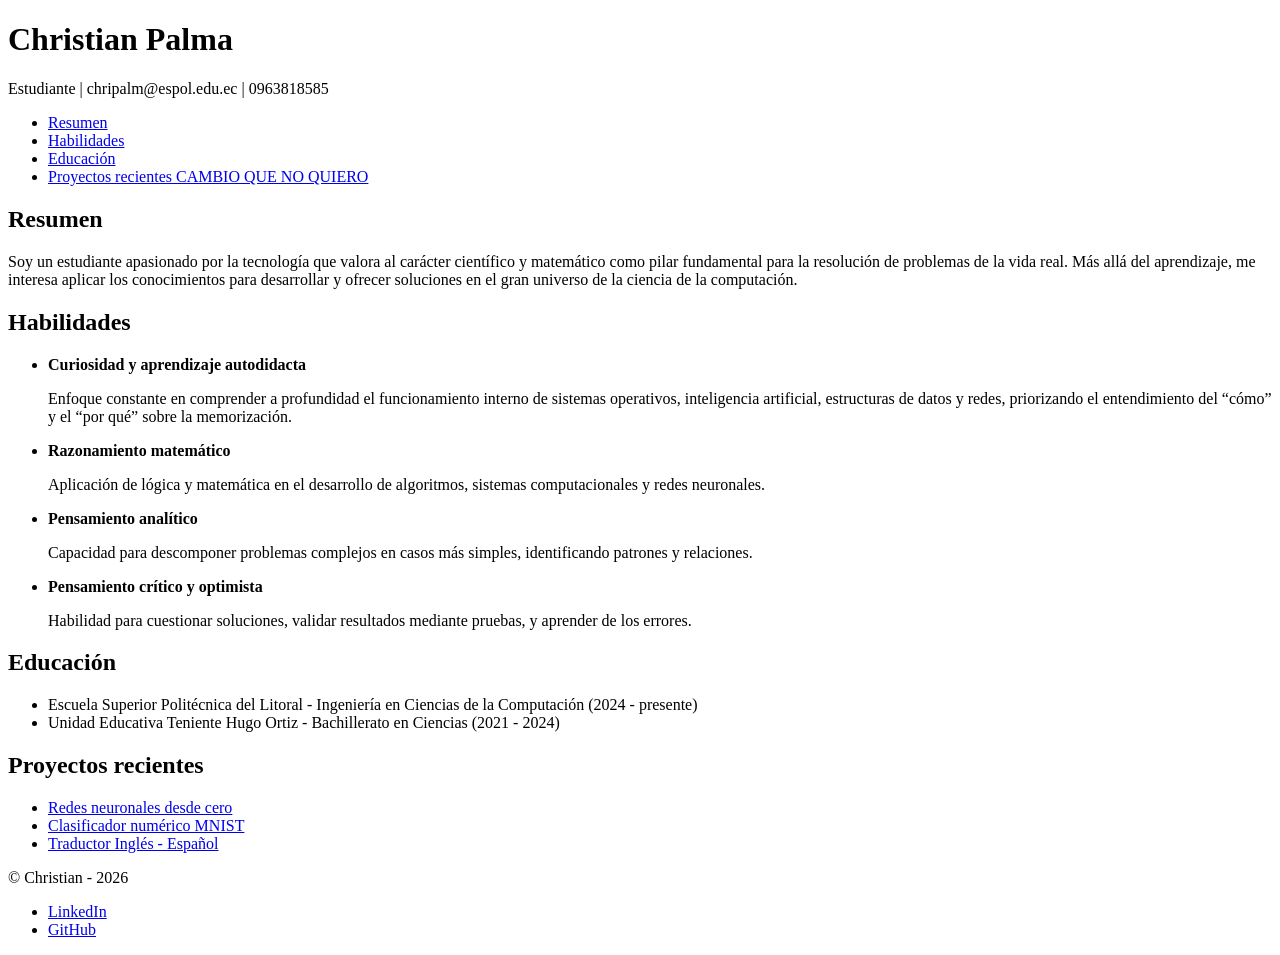
==== index.html @ c6cb201a "cambio realizado en la rama nueva" ====
<!DOCTYPE html>
<html lang="es">

<head>
    <meta charset="UTF-8">
    <meta name="viewport" content="width=device-width,
initial-scale=1.0">
    <title>Mi Currículum Vitae</title>
    <link rel="stylesheet" href="styles.css">
</head>

<body>

    <header>
        <h1>Christian Palma</h1>
        <p>Estudiante | chripalm@espol.edu.ec | 0963818585</p>
    </header>
    <nav>
        <ul>
            <li><a href="#resumen">Resumen</a></li>
            <li><a href="#habilidades">Habilidades</a></li>
            <li><a href="#educacion">Educación</a></li>
            <li><a href="#Proyectos">Proyectos recientes CAMBIO QUE NO QUIERO</a></li>
        </ul>
    </nav>
    <main>
        <section id="resumen">
            <h2>Resumen</h2>
            <p>
                Soy un estudiante apasionado por la tecnología que valora al 
                carácter científico y matemático como pilar fundamental para 
                la resolución de problemas de la vida real. Más allá del aprendizaje, 
                me interesa aplicar los conocimientos para desarrollar y ofrecer 
                soluciones en el gran universo de la ciencia de la computación.
            </p>
        </section>
        
        <section id="habilidades">
            <h2>Habilidades</h2>
            <ul>
                <li>
                    <strong>Curiosidad y aprendizaje autodidacta</strong>
                    <p>
                        Enfoque constante en comprender a profundidad el funcionamiento 
                        interno de sistemas operativos,  inteligencia artificial, estructuras de 
                        datos y redes, priorizando el entendimiento 
                        del “cómo” y el “por qué” sobre la memorización. 
                    </p>
                </li>

                <li>                    
                    <strong>Razonamiento matemático</strong>
                    <p>
                        Aplicación de lógica y matemática en el desarrollo de algoritmos, 
                        sistemas computacionales y redes neuronales.                    
                    </p>
                </li>

                <li>
                    <strong>Pensamiento analítico</strong>
                    <p>
                        Capacidad para descomponer problemas complejos en casos más 
                        simples, identificando patrones y relaciones.                    
                    </p>
                </li>

                <li>
                    <strong>Pensamiento crítico y optimista</strong>
                    <p>
                        Habilidad para cuestionar soluciones, validar resultados 
                        mediante pruebas, y aprender de los errores.  
                    </p>
                </li>
            </ul>
        </section>


        <section id="educacion">
            <h2>Educación</h2>
            <ul>
                <li>Escuela Superior Politécnica del Litoral - Ingeniería en Ciencias de la Computación (2024 - presente)</li>
                <li>Unidad Educativa Teniente Hugo Ortiz - Bachillerato en Ciencias (2021 - 2024)</li>
            </ul>
        </section>

        
        <section id="proyectos">
            <h2>Proyectos recientes</h2>
            <ul>
                <li>
                    <a href="https://github.com/ChrisPal2307/Redes-Neuronales">Redes neuronales desde cero</a> 
                </li>
                <li>
                    <a href="https://github.com/ChrisPal2307/Redes-Convolucionales">Clasificador numérico MNIST</a> 
                </li>
                <li>
                    <a href="https://github.com/ChrisPal2307/Redes-Transformer">Traductor Inglés - Español</a> 
                </li>
            </ul>


        </section>
    </main>
    <footer>
        <p>© Christian - 2026</p>
        <ul>
            <li><a href="https://www.linkedin.com/in/christian-palma-638b75311/">LinkedIn</a></li>
            <li><a href="https://github.com/ChrisPal2307">GitHub</a></li>
        </ul>
    </footer>
</body>

</html>
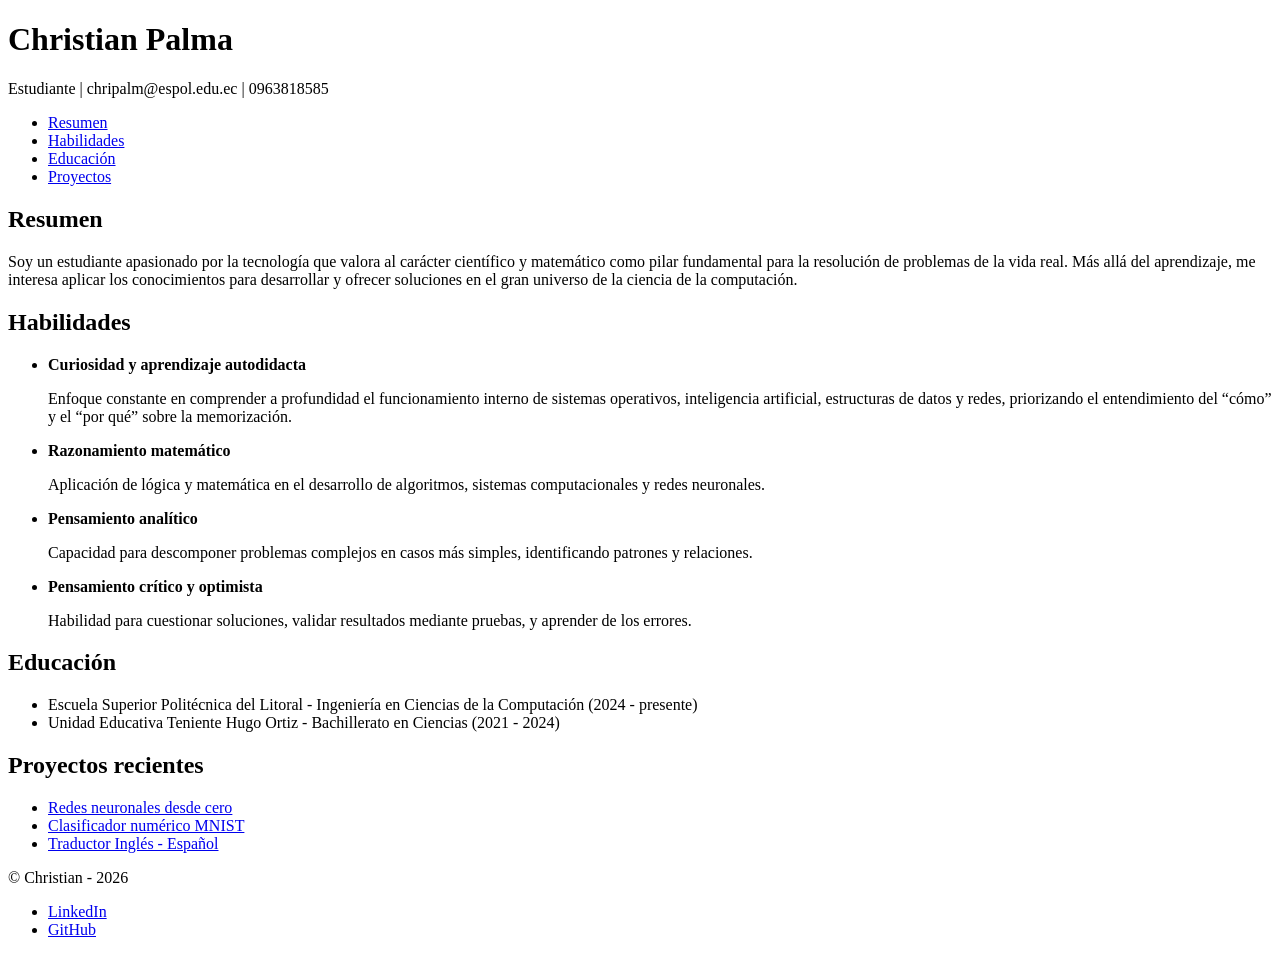
==== commit 72487f00: "cambio real" ====
--- a/index.html
+++ b/index.html
@@ -20,7 +20,7 @@
             <li><a href="#resumen">Resumen</a></li>
             <li><a href="#habilidades">Habilidades</a></li>
             <li><a href="#educacion">Educación</a></li>
-            <li><a href="#Proyectos">Proyectos recientes CAMBIO QUE NO QUIERO</a></li>
+            <li><a href="#Proyectos">Proyectos</a></li>
         </ul>
     </nav>
     <main>
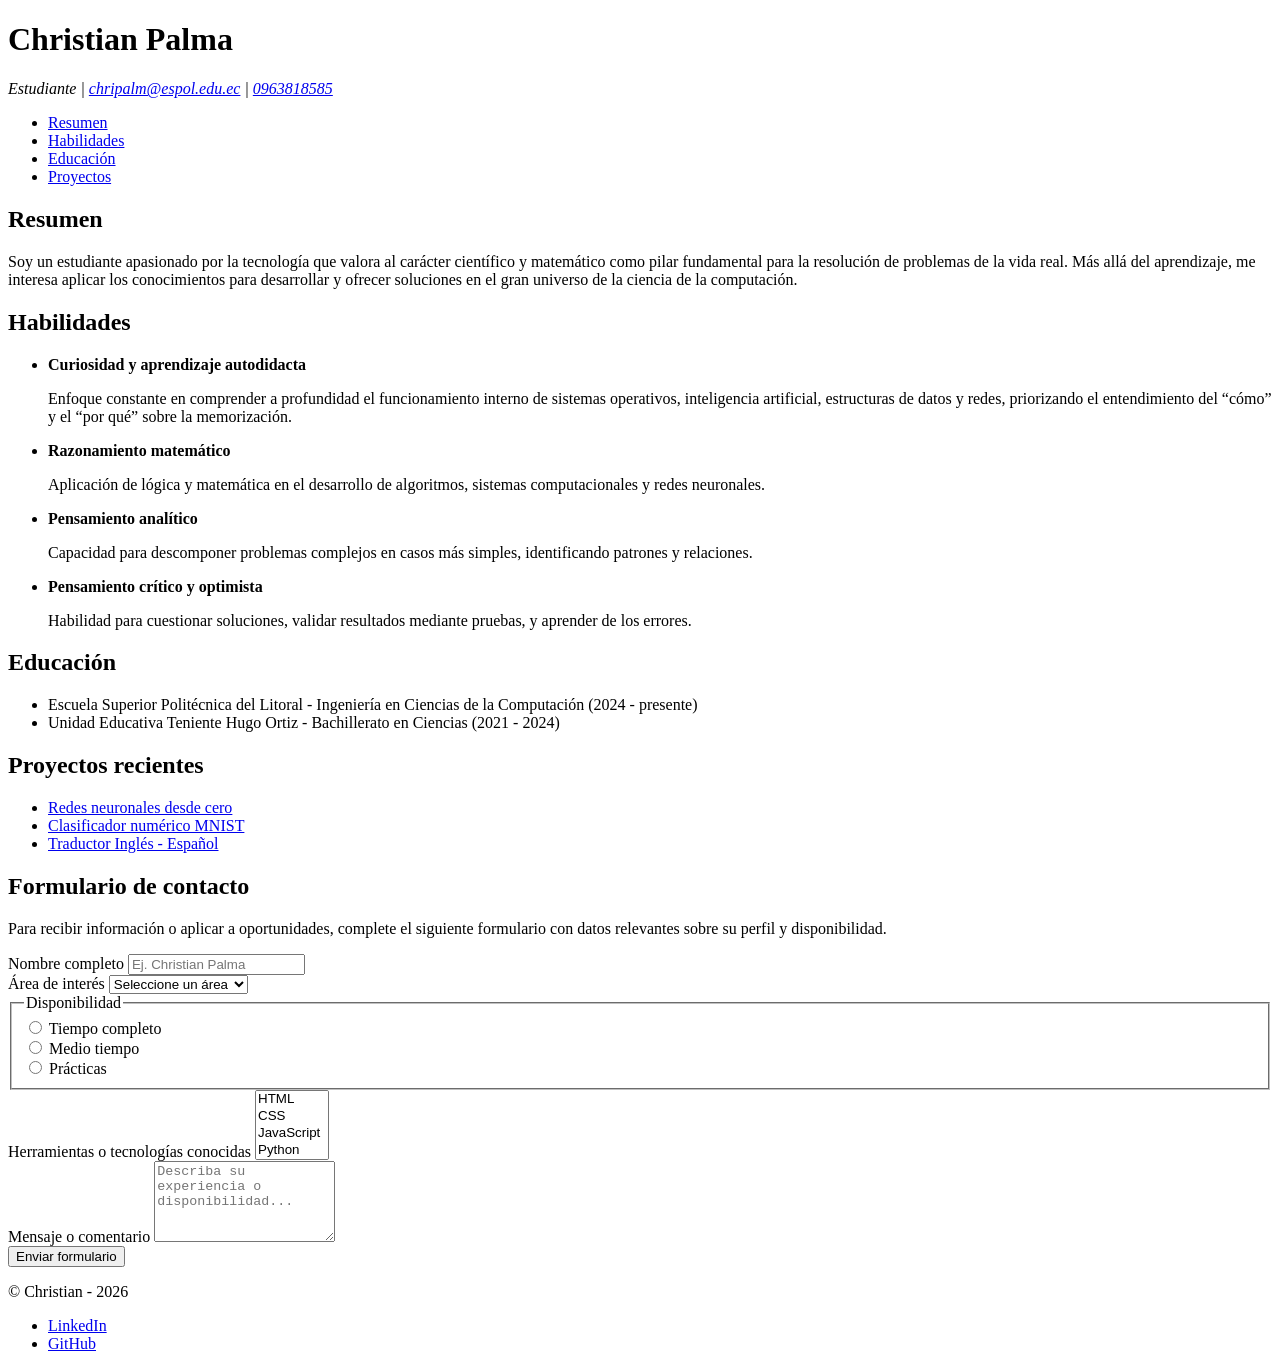
==== commit 52834fc9: "nuevas etiquetas" ====
--- a/index.html
+++ b/index.html
@@ -13,12 +13,12 @@
 
     <header>
         <h1>Christian Palma</h1>
-        <p>Estudiante | chripalm@espol.edu.ec | 0963818585</p>
+        <address>Estudiante | <a href="mailto:chripalm@espol.edu.ec">chripalm@espol.edu.ec</a> | <a href="tel:+5930963818585">0963818585</a></address>
     </header>
     <nav>
         <ul>
-            <li><a href="#resumen">Resumen</a></li>
-            <li><a href="#habilidades">Habilidades</a></li>
+            <li><a href="#resumen">Resumen</a>
+            <li><a href="#habilidades">Habilidades</a>
             <li><a href="#educacion">Educación</a></li>
             <li><a href="#Proyectos">Proyectos</a></li>
         </ul>
@@ -97,8 +97,64 @@
                     <a href="https://github.com/ChrisPal2307/Redes-Transformer">Traductor Inglés - Español</a> 
                 </li>
             </ul>
+        </section>
 
+        <section id="formulario-contacto">
+            <h2>Formulario de contacto</h2>
+            <p>Para recibir información o aplicar a oportunidades, complete el siguiente formulario con datos relevantes sobre su perfil y disponibilidad.</p>
+            <form action="#" method="post">
+                <div>
+                    <label for="nombre">Nombre completo</label>
+                    <input type="text" id="nombre" name="nombre" placeholder="Ej. Christian Palma" required>
+                </div>
 
+                <div>
+                    <label for="area">Área de interés</label>
+                    <select id="area" name="area" required>
+                        <option value="">Seleccione un área</option>
+                        <option value="desarrollo-web">Desarrollo web</option>
+                        <option value="inteligencia-artificial">Inteligencia artificial</option>
+                        <option value="datos">Ciencia de datos</option>
+                        <option value="redes">Redes y seguridad</option>
+                    </select>
+                </div>
+
+                <fieldset>
+                    <legend>Disponibilidad</legend>
+                    <div>
+                        <input type="radio" id="disponibilidad-tiempo-completo" name="disponibilidad" value="tiempo-completo" required>
+                        <label for="disponibilidad-tiempo-completo">Tiempo completo</label>
+                    </div>
+                    <div>
+                        <input type="radio" id="disponibilidad-medio-tiempo" name="disponibilidad" value="medio-tiempo">
+                        <label for="disponibilidad-medio-tiempo">Medio tiempo</label>
+                    </div>
+                    <div>
+                        <input type="radio" id="disponibilidad-practicas" name="disponibilidad" value="practicas">
+                        <label for="disponibilidad-practicas">Prácticas</label>
+                    </div>
+                </fieldset>
+
+                <div>
+                    <label for="herramientas">Herramientas o tecnologías conocidas</label>
+                    <select id="herramientas" name="herramientas" multiple size="4">
+                        <option value="html">HTML</option>
+                        <option value="css">CSS</option>
+                        <option value="javascript">JavaScript</option>
+                        <option value="python">Python</option>
+                        <option value="tensorflow">TensorFlow</option>
+                    </select>
+                </div>
+
+                <div>
+                    <label for="mensaje">Mensaje o comentario</label>
+                    <textarea id="mensaje" name="mensaje" rows="5" placeholder="Describa su experiencia o disponibilidad..."></textarea>
+                </div>
+
+                <div>
+                    <button type="submit">Enviar formulario</button>
+                </div>
+            </form>
         </section>
     </main>
     <footer>
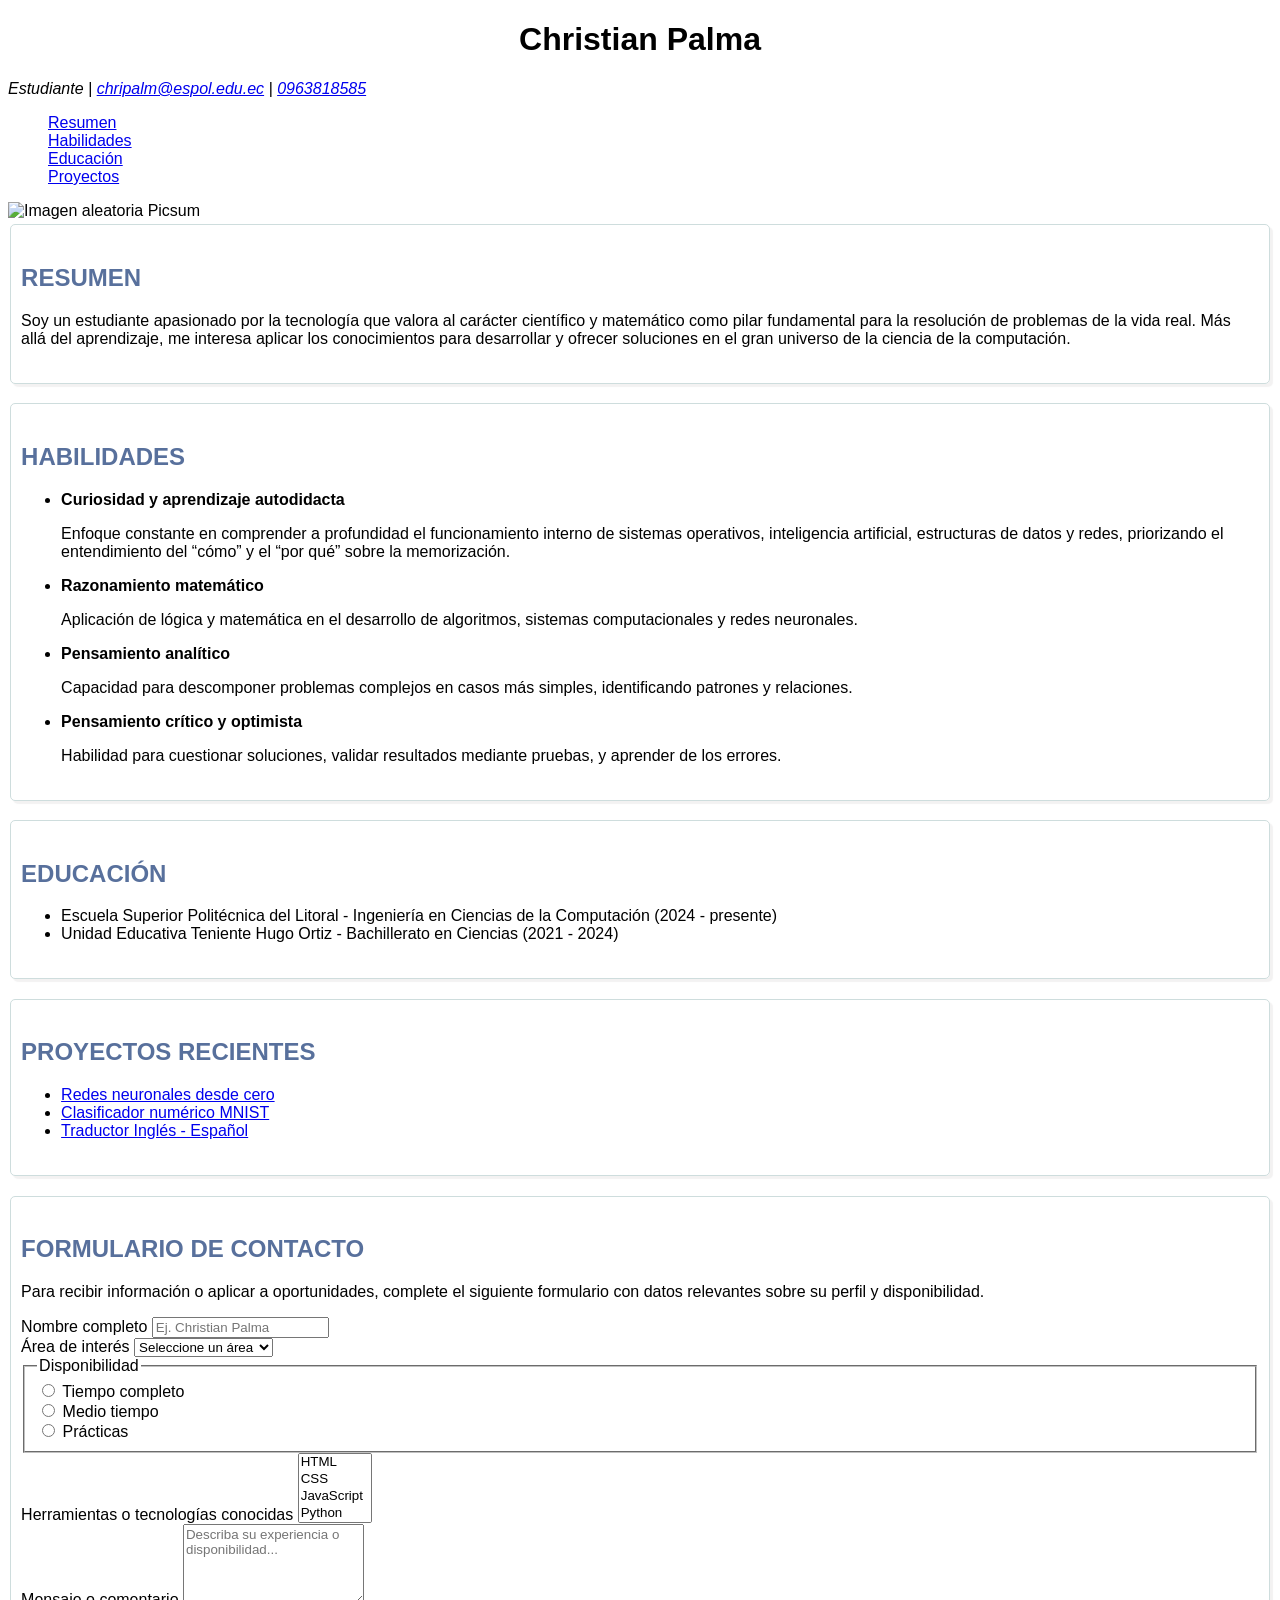
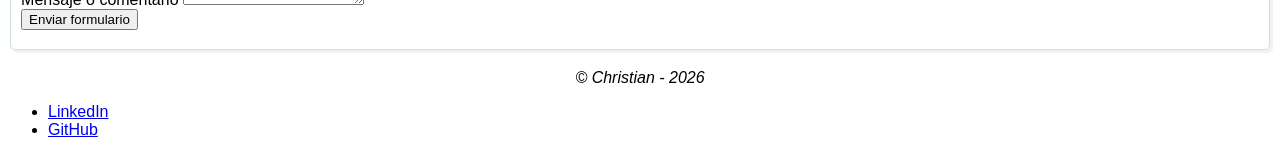
==== commit d45cba62: "estilos css" ====
--- a/index.html
+++ b/index.html
@@ -6,7 +6,7 @@
     <meta name="viewport" content="width=device-width,
 initial-scale=1.0">
     <title>Mi Currículum Vitae</title>
-    <link rel="stylesheet" href="styles.css">
+    <link rel="stylesheet" href="/stylesheets/styles.css">
 </head>
 
 <body>
@@ -23,9 +23,11 @@
             <li><a href="#Proyectos">Proyectos</a></li>
         </ul>
     </nav>
+     <img id = "photo" src="https://picsum.photos/300/200" alt="Imagen aleatoria Picsum">
+
     <main>
         <section id="resumen">
-            <h2>Resumen</h2>
+            <h2 class="subtitle">Resumen</h2>
             <p>
                 Soy un estudiante apasionado por la tecnología que valora al 
                 carácter científico y matemático como pilar fundamental para 
@@ -36,7 +38,7 @@
         </section>
         
         <section id="habilidades">
-            <h2>Habilidades</h2>
+            <h2 class="subtitle">Habilidades</h2>
             <ul>
                 <li>
                     <strong>Curiosidad y aprendizaje autodidacta</strong>
@@ -76,7 +78,7 @@
 
 
         <section id="educacion">
-            <h2>Educación</h2>
+            <h2 class="subtitle">Educación</h2>
             <ul>
                 <li>Escuela Superior Politécnica del Litoral - Ingeniería en Ciencias de la Computación (2024 - presente)</li>
                 <li>Unidad Educativa Teniente Hugo Ortiz - Bachillerato en Ciencias (2021 - 2024)</li>
@@ -85,7 +87,7 @@
 
         
         <section id="proyectos">
-            <h2>Proyectos recientes</h2>
+            <h2 class="subtitle">Proyectos recientes</h2>
             <ul>
                 <li>
                     <a href="https://github.com/ChrisPal2307/Redes-Neuronales">Redes neuronales desde cero</a> 
@@ -100,12 +102,14 @@
         </section>
 
         <section id="formulario-contacto">
-            <h2>Formulario de contacto</h2>
+            <h2 class="subtitle">Formulario de contacto</h2>
             <p>Para recibir información o aplicar a oportunidades, complete el siguiente formulario con datos relevantes sobre su perfil y disponibilidad.</p>
             <form action="#" method="post">
                 <div>
                     <label for="nombre">Nombre completo</label>
+
                     <input type="text" id="nombre" name="nombre" placeholder="Ej. Christian Palma" required>
+
                 </div>
 
                 <div>
@@ -124,7 +128,6 @@
                     <div>
                         <input type="radio" id="disponibilidad-tiempo-completo" name="disponibilidad" value="tiempo-completo" required>
                         <label for="disponibilidad-tiempo-completo">Tiempo completo</label>
-                    </div>
                     <div>
                         <input type="radio" id="disponibilidad-medio-tiempo" name="disponibilidad" value="medio-tiempo">
                         <label for="disponibilidad-medio-tiempo">Medio tiempo</label>
--- a/stylesheets/styles.css
+++ b/stylesheets/styles.css
@@ -0,0 +1,78 @@
+
+* {
+  font-family: "Segoe UI", Tahoma, Geneva, Verdana, sans-serif;
+}
+
+h1 {
+
+    /* Alineación del texto */
+    text-align: center;
+
+    /* Grosor de la fuente negrita */
+    font-weight: bold;
+
+}
+
+#photo {
+
+    /* Ancho del elemento */
+    width: 20vw;
+
+    /* Alto del elemento */
+    height: auto;
+}
+
+.subtitle {
+
+    /* Color del texto en rgba */
+    color: rgb(88, 112, 156);
+
+    /* Transformación del texto a mayúsculas */
+    text-transform: uppercase;
+
+}
+
+footer p {
+
+    /* Alineación del texto a la derecha */
+    text-align:center;
+
+    /* Estilo de fuente itálica */
+    font-style: italic;
+
+}
+
+nav > ul {
+
+    /* Eliminar los estilos de lista predeterminados */
+    list-style:none;
+
+}
+
+
+section {
+    /* borde de grosor 0.2 en puntos, estilo sólido y color hexadecimal #cedddd  */
+    border: 0.2pt solid #cedddd;
+
+    /* margen (espacio externo) superior, derecho, abajo e izquierda */
+    margin: 4px 2px 8px 2px;
+
+    /* relleno (espacio interno) de
+    1.5% en la parte superior e inferior y
+    0.8% a los lados derecho e izquierdo. */
+
+    padding: 1.5% 0.8%;
+
+    /* Margen inferior ajustado */
+    margin-bottom: 1.2rem;
+
+       /* borde redondeado con un radio de 5 píxeles */
+   -webkit-border-radius: 5px;
+   -moz-border-radius: 5px;
+   border-radius: 5px;
+
+   /* sombra a un elemento */
+   -webkit-box-shadow: 3px 3px 1px 0px rgba(235, 234, 234, 0.60);
+   -moz-box-shadow: 3px 3px 1px 0px rgba(235, 234, 234, 0.60);
+   box-shadow: 3px 3px 1px 0px rgba(235, 234, 234, 0.60);
+}
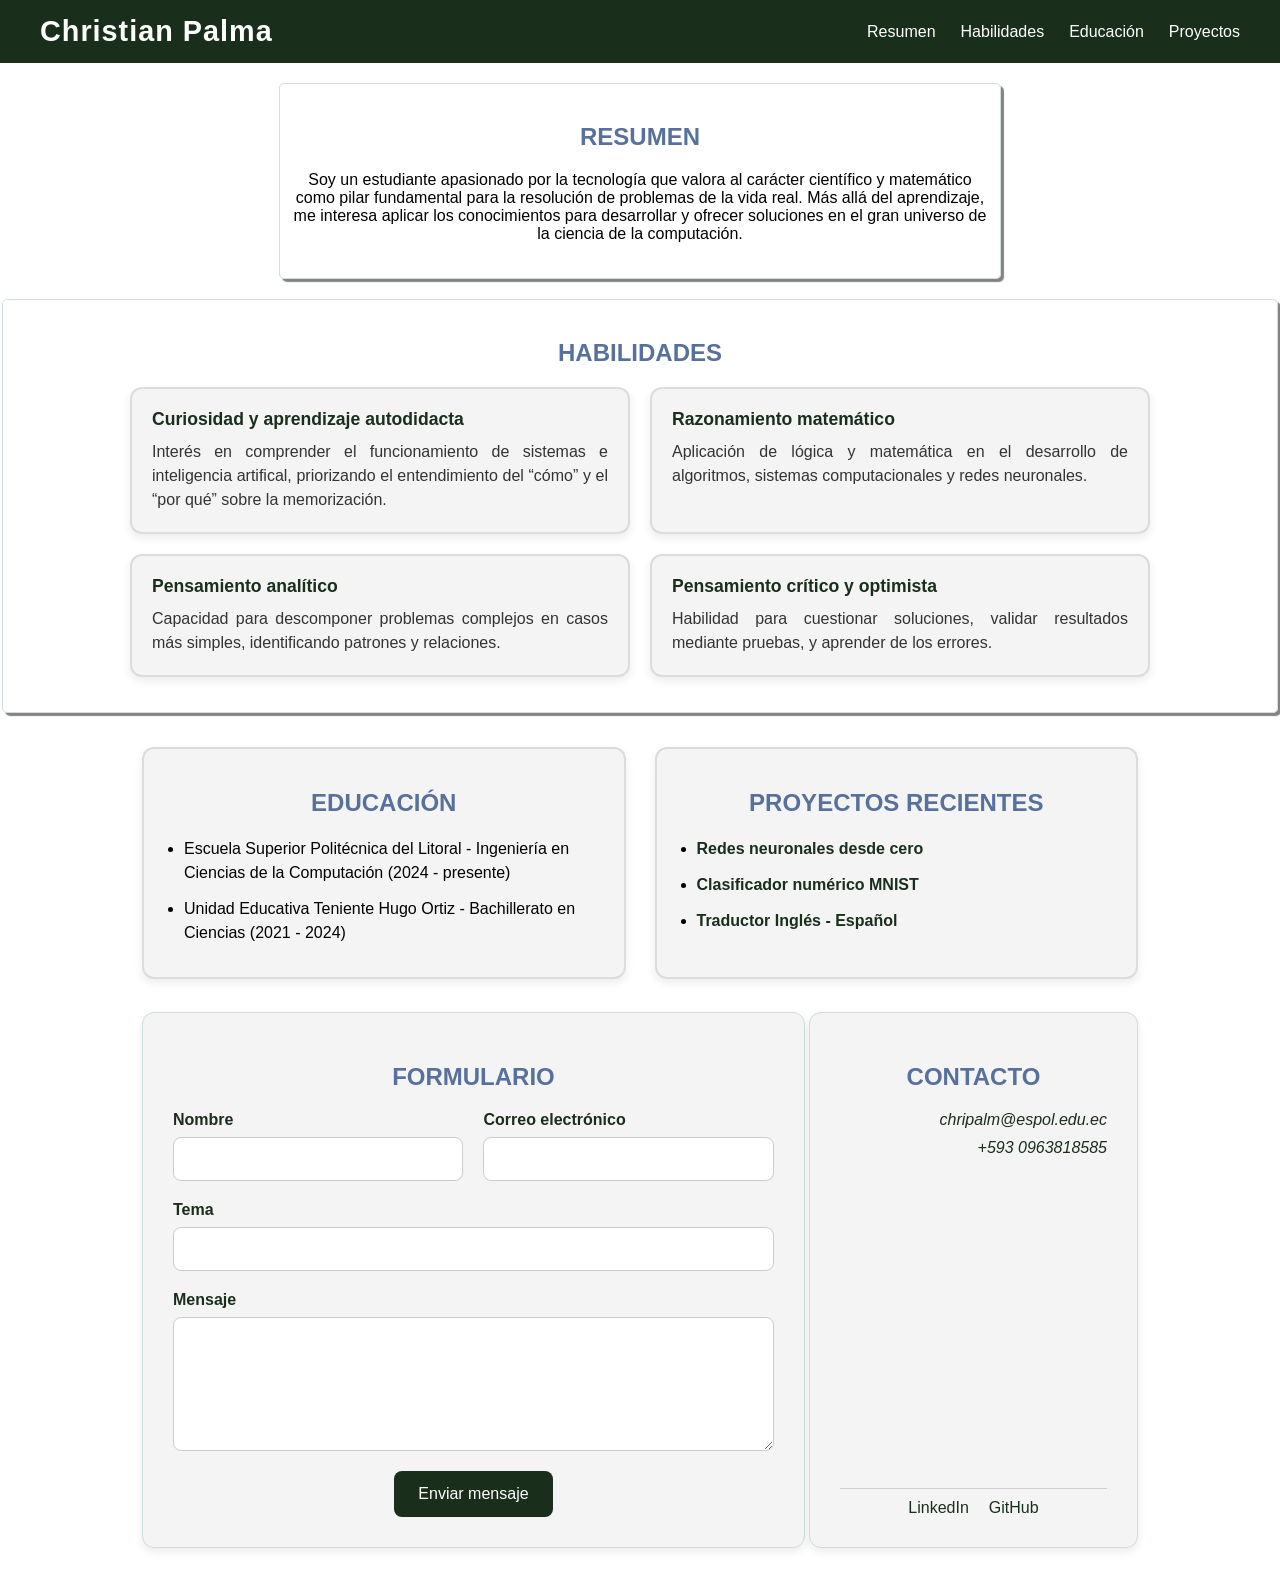
==== commit 70247e42: "mejora visual" ====
--- a/index.html
+++ b/index.html
@@ -10,162 +10,171 @@
 </head>
 
 <body>
-
     <header>
         <h1>Christian Palma</h1>
-        <address>Estudiante | <a href="mailto:chripalm@espol.edu.ec">chripalm@espol.edu.ec</a> | <a href="tel:+5930963818585">0963818585</a></address>
+        <nav>
+            <ul>
+                <li><a href="#resumen">Resumen</a>
+                <li><a href="#habilidades">Habilidades</a>
+                <li><a href="#educacion">Educación</a></li>
+                <li><a href="#Proyectos">Proyectos</a></li>
+            </ul>
+        </nav>
     </header>
-    <nav>
-        <ul>
-            <li><a href="#resumen">Resumen</a>
-            <li><a href="#habilidades">Habilidades</a>
-            <li><a href="#educacion">Educación</a></li>
-            <li><a href="#Proyectos">Proyectos</a></li>
-        </ul>
-    </nav>
-     <img id = "photo" src="https://picsum.photos/300/200" alt="Imagen aleatoria Picsum">
+
 
     <main>
         <section id="resumen">
             <h2 class="subtitle">Resumen</h2>
             <p>
-                Soy un estudiante apasionado por la tecnología que valora al 
-                carácter científico y matemático como pilar fundamental para 
-                la resolución de problemas de la vida real. Más allá del aprendizaje, 
-                me interesa aplicar los conocimientos para desarrollar y ofrecer 
+                Soy un estudiante apasionado por la tecnología que valora al
+                carácter científico y matemático como pilar fundamental para
+                la resolución de problemas de la vida real. Más allá del aprendizaje,
+                me interesa aplicar los conocimientos para desarrollar y ofrecer
                 soluciones en el gran universo de la ciencia de la computación.
             </p>
         </section>
-        
+
         <section id="habilidades">
             <h2 class="subtitle">Habilidades</h2>
             <ul>
                 <li>
                     <strong>Curiosidad y aprendizaje autodidacta</strong>
                     <p>
-                        Enfoque constante en comprender a profundidad el funcionamiento 
-                        interno de sistemas operativos,  inteligencia artificial, estructuras de 
-                        datos y redes, priorizando el entendimiento 
-                        del “cómo” y el “por qué” sobre la memorización. 
+                        Interés en comprender el funcionamiento de sistemas e inteligencia artifical, priorizando el
+                        entendimiento
+                        del “cómo” y el “por qué” sobre la memorización.
                     </p>
                 </li>
 
-                <li>                    
+                <li>
                     <strong>Razonamiento matemático</strong>
                     <p>
-                        Aplicación de lógica y matemática en el desarrollo de algoritmos, 
-                        sistemas computacionales y redes neuronales.                    
+                        Aplicación de lógica y matemática en el desarrollo de algoritmos,
+                        sistemas computacionales y redes neuronales.
                     </p>
                 </li>
 
                 <li>
                     <strong>Pensamiento analítico</strong>
                     <p>
-                        Capacidad para descomponer problemas complejos en casos más 
-                        simples, identificando patrones y relaciones.                    
+                        Capacidad para descomponer problemas complejos en casos más
+                        simples, identificando patrones y relaciones.
                     </p>
                 </li>
 
                 <li>
                     <strong>Pensamiento crítico y optimista</strong>
                     <p>
-                        Habilidad para cuestionar soluciones, validar resultados 
-                        mediante pruebas, y aprender de los errores.  
+                        Habilidad para cuestionar soluciones, validar resultados
+                        mediante pruebas, y aprender de los errores.
                     </p>
                 </li>
             </ul>
         </section>
 
+        <div class="educacion-proyectos">
+            <section id="educacion">
+                <h2 class="subtitle">Educación</h2>
+                <ul>
+                    <li>Escuela Superior Politécnica del Litoral - Ingeniería en Ciencias de la Computación (2024 -
+                        presente)</li>
+                    <li>Unidad Educativa Teniente Hugo Ortiz - Bachillerato en Ciencias (2021 - 2024)</li>
+                </ul>
+            </section>
 
-        <section id="educacion">
-            <h2 class="subtitle">Educación</h2>
-            <ul>
-                <li>Escuela Superior Politécnica del Litoral - Ingeniería en Ciencias de la Computación (2024 - presente)</li>
-                <li>Unidad Educativa Teniente Hugo Ortiz - Bachillerato en Ciencias (2021 - 2024)</li>
-            </ul>
-        </section>
 
-        
-        <section id="proyectos">
-            <h2 class="subtitle">Proyectos recientes</h2>
-            <ul>
-                <li>
-                    <a href="https://github.com/ChrisPal2307/Redes-Neuronales">Redes neuronales desde cero</a> 
-                </li>
-                <li>
-                    <a href="https://github.com/ChrisPal2307/Redes-Convolucionales">Clasificador numérico MNIST</a> 
-                </li>
-                <li>
-                    <a href="https://github.com/ChrisPal2307/Redes-Transformer">Traductor Inglés - Español</a> 
-                </li>
-            </ul>
-        </section>
+            <section id="proyectos">
+                <h2 class="subtitle">Proyectos recientes</h2>
+                <ul>
+                    <li>
+                        <a href="https://github.com/ChrisPal2307/Redes-Neuronales">Redes neuronales desde cero</a>
+                    </li>
+                    <li>
+                        <a href="https://github.com/ChrisPal2307/Redes-Convolucionales">Clasificador numérico MNIST</a>
+                    </li>
+                    <li>
+                        <a href="https://github.com/ChrisPal2307/Redes-Transformer">Traductor Inglés - Español</a>
+                    </li>
+                </ul>
+            </section>
+        </div>
+    </main>
 
+    <footer>
         <section id="formulario-contacto">
-            <h2 class="subtitle">Formulario de contacto</h2>
-            <p>Para recibir información o aplicar a oportunidades, complete el siguiente formulario con datos relevantes sobre su perfil y disponibilidad.</p>
+            <h2 class="subtitle">Formulario</h2>
+
             <form action="#" method="post">
-                <div>
-                    <label for="nombre">Nombre completo</label>
 
-                    <input type="text" id="nombre" name="nombre" placeholder="Ej. Christian Palma" required>
-
+                <div class="campo">
+                    <label for="nombre">Nombre</label>
+                    <input type="text" id="nombre" name="nombre">
                 </div>
 
-                <div>
-                    <label for="area">Área de interés</label>
-                    <select id="area" name="area" required>
-                        <option value="">Seleccione un área</option>
-                        <option value="desarrollo-web">Desarrollo web</option>
-                        <option value="inteligencia-artificial">Inteligencia artificial</option>
-                        <option value="datos">Ciencia de datos</option>
-                        <option value="redes">Redes y seguridad</option>
-                    </select>
+                <div class="campo">
+                    <label for="correo">Correo electrónico</label>
+                    <input type="email" id="correo" name="correo">
                 </div>
 
-                <fieldset>
-                    <legend>Disponibilidad</legend>
-                    <div>
-                        <input type="radio" id="disponibilidad-tiempo-completo" name="disponibilidad" value="tiempo-completo" required>
-                        <label for="disponibilidad-tiempo-completo">Tiempo completo</label>
-                    <div>
-                        <input type="radio" id="disponibilidad-medio-tiempo" name="disponibilidad" value="medio-tiempo">
-                        <label for="disponibilidad-medio-tiempo">Medio tiempo</label>
-                    </div>
-                    <div>
-                        <input type="radio" id="disponibilidad-practicas" name="disponibilidad" value="practicas">
-                        <label for="disponibilidad-practicas">Prácticas</label>
-                    </div>
-                </fieldset>
-
-                <div>
-                    <label for="herramientas">Herramientas o tecnologías conocidas</label>
-                    <select id="herramientas" name="herramientas" multiple size="4">
-                        <option value="html">HTML</option>
-                        <option value="css">CSS</option>
-                        <option value="javascript">JavaScript</option>
-                        <option value="python">Python</option>
-                        <option value="tensorflow">TensorFlow</option>
-                    </select>
+                <div class="campo campo-subject">
+                    <label for="tema">Tema</label>
+                    <input type="text" id="tema" name="tema">
                 </div>
 
-                <div>
-                    <label for="mensaje">Mensaje o comentario</label>
-                    <textarea id="mensaje" name="mensaje" rows="5" placeholder="Describa su experiencia o disponibilidad..."></textarea>
+                <div class="campo campo-mensaje">
+                    <label for="mensaje">Mensaje</label>
+                    <textarea id="mensaje" name="mensaje" rows="6"></textarea>
                 </div>
 
-                <div>
-                    <button type="submit">Enviar formulario</button>
+                <div class="boton-enviar">
+                    <button type="submit">Enviar mensaje</button>
                 </div>
+
             </form>
         </section>
-    </main>
-    <footer>
-        <p>© Christian - 2026</p>
-        <ul>
-            <li><a href="https://www.linkedin.com/in/christian-palma-638b75311/">LinkedIn</a></li>
-            <li><a href="https://github.com/ChrisPal2307">GitHub</a></li>
-        </ul>
+        <section class="info-contacto">
+
+            <!-- Datos -->
+            <div class="datos-contacto">
+                <h2 class="subtitle">Contacto</h2>
+
+                <address>
+                    <p>
+                        <a href="mailto:chripalm@espol.edu.ec">
+                            chripalm@espol.edu.ec
+                        </a>
+                    </p>
+
+                    <p>
+                        <a href="tel:+5930963818585">
+                            +593 0963818585
+                        </a>
+                    </p>
+                </address>
+            </div>
+
+            <!-- Mapa -->
+            <div class="mapa-ubicacion">
+                <iframe src="https://www.google.com/maps/embed?pb=!1m18!1m12!1m3!1d255168.19938629985!2d-80.14491486892439!3d-2.1524923529156705!2m3!1f0!2f0!3f0!3m2!1i1024!2i768!4f13.1!3m3!1m2!1s0x902d13cbe855805f%3A0x8015a492f4fca473!2sGuayaquil!5e0!3m2!1ses!2sec!4v1779846355162!5m2!1ses!2sec" 
+                width="100%" height="250" style="border:0;" allowfullscreen="" loading="lazy">
+                </iframe>
+            </div>
+
+            <!-- Redes -->
+            <div class="redes-sociales">
+
+                <a href="https://www.linkedin.com/in/christian-palma-638b75311/" target="_blank">
+                    LinkedIn
+                </a>
+
+                <a href="https://github.com/ChrisPal2307" target="_blank">
+                    GitHub
+                </a>
+
+            </div>
+
+        </section>
     </footer>
 </body>
 
--- a/stylesheets/styles.css
+++ b/stylesheets/styles.css
@@ -2,42 +2,41 @@
 * {
   font-family: "Segoe UI", Tahoma, Geneva, Verdana, sans-serif;
 }
+body{
+    margin: 0;
+    padding: 0;
+}
 
 h1 {
-
-    /* Alineación del texto */
     text-align: center;
-
-    /* Grosor de la fuente negrita */
     font-weight: bold;
-
-}
-
-#photo {
-
-    /* Ancho del elemento */
-    width: 20vw;
-
-    /* Alto del elemento */
+}
+
+.photo {
+    flex:1;
+    display: block;
+    width:0;
     height: auto;
 }
 
+.container{
+    display:flex;
+    flex-direction: row;
+    width: 70%;
+    margin-left: auto;
+    margin-right: auto;
+    gap:16px;
+}
+
 .subtitle {
-
-    /* Color del texto en rgba */
     color: rgb(88, 112, 156);
-
-    /* Transformación del texto a mayúsculas */
     text-transform: uppercase;
-
+    text-align: center;
 }
 
 footer p {
 
-    /* Alineación del texto a la derecha */
-    text-align:center;
-
-    /* Estilo de fuente itálica */
+    text-align:right;
     font-style: italic;
 
 }
@@ -51,28 +50,320 @@
 
 
 section {
-    /* borde de grosor 0.2 en puntos, estilo sólido y color hexadecimal #cedddd  */
     border: 0.2pt solid #cedddd;
 
-    /* margen (espacio externo) superior, derecho, abajo e izquierda */
     margin: 4px 2px 8px 2px;
-
-    /* relleno (espacio interno) de
-    1.5% en la parte superior e inferior y
-    0.8% a los lados derecho e izquierdo. */
 
     padding: 1.5% 0.8%;
 
     /* Margen inferior ajustado */
     margin-bottom: 1.2rem;
 
-       /* borde redondeado con un radio de 5 píxeles */
-   -webkit-border-radius: 5px;
-   -moz-border-radius: 5px;
+    /* borde redondeado con un radio de 5 píxeles */
    border-radius: 5px;
 
    /* sombra a un elemento */
-   -webkit-box-shadow: 3px 3px 1px 0px rgba(235, 234, 234, 0.60);
-   -moz-box-shadow: 3px 3px 1px 0px rgba(235, 234, 234, 0.60);
-   box-shadow: 3px 3px 1px 0px rgba(235, 234, 234, 0.60);
-}
+   box-shadow: 3px 3px 1px 0px rgba(54, 47, 47, 0.6);
+}
+
+
+#habilidades ul{
+    display: grid;
+    grid-template-columns: 500px 500px;
+    flex-wrap: wrap;
+    gap: 20px;
+    padding: 0;
+    list-style: none;
+    justify-content: center;
+}
+
+#habilidades li{
+    flex: 1;
+
+    background-color: #f4f4f4;
+    border: 2px solid #dcdcdc;
+    border-radius: 12px;
+
+    padding: 20px;
+
+    box-shadow: 0 4px 10px rgba(0,0,0,0.08);
+}
+
+
+#habilidades strong{
+    display: block;
+    font-size: 1.1rem;
+    margin-bottom: 10px;
+    color: #1a2e1c;
+}
+
+#habilidades p{
+    margin: 0;
+    line-height: 1.5;
+    text-align: justify;
+    color: #333;
+}
+
+
+.educacion-proyectos{
+    display: flex;
+    flex-direction: row;
+    gap: 25px;
+    width:1000px;
+    align-items: stretch;
+    justify-content: center;
+    margin: 0 auto;
+
+    margin-top: 30px;
+}
+
+/* Ambas cajitas */
+#educacion,
+#proyectos{
+    flex: 1;
+
+    background-color: #f4f4f4;
+    border: 2px solid #dcdcdc;
+    border-radius: 12px;
+
+    padding: 20px;
+
+    box-shadow: 0 4px 10px rgba(0,0,0,0.08);
+
+
+}
+
+
+/* Listas */
+#educacion ul,
+#proyectos ul{
+    padding-left: 20px;
+    margin: 0;
+}
+
+/* Espaciado entre elementos */
+#educacion li,
+#proyectos li{
+    margin-bottom: 12px;
+    line-height: 1.5;
+}
+
+/* Links */
+#proyectos a{
+    text-decoration: none;
+    color: #1a2e1c;
+    font-weight: bold;
+}
+
+
+
+/* Barra superior */
+header{
+    display: flex;
+    justify-content: space-between;
+    align-items: center;
+
+    padding: 15px 40px;
+
+    background-color: #1a2e1c;
+    color: white;
+
+    position: sticky;
+    top: 0;
+
+    z-index: 1000;
+}
+
+/* Nombre/logo */
+header h1{
+    margin: 0;
+    font-size: 1.8rem;
+    font-weight: bold;
+    letter-spacing: 1px;
+}
+
+/* Navegación */
+nav ul{
+    display: flex;
+    flex-direction: row;
+    gap: 25px;
+
+    list-style: none;
+    margin: 0;
+    padding: 0;
+}
+
+/* Links */
+nav a{
+    text-decoration: none;
+    color: white;
+
+    font-size: 1rem;
+    font-weight: 500;
+
+}
+
+
+#resumen{
+    width:700px;
+    margin: 20px auto;
+    text-align: center;
+
+}
+
+footer{
+    display:flex;
+    flex-direction: row;
+    width:1000px;
+    margin: 10px auto;
+    align-items: stretch;
+}
+
+
+
+#formulario-contacto{
+    width: 900px;
+    padding: 30px;
+
+    background-color: #f4f4f4;
+    border-radius: 12px;
+    box-shadow: 0 4px 10px rgba(0,0,0,0.08);
+}
+
+/* Formulario */
+#formulario-contacto form{
+    display: grid;
+    grid-template-columns: 1fr 1fr;
+    gap: 20px;
+}
+
+/* Campos en columna */
+.campo{
+    display: flex;
+    flex-direction: column;
+}
+
+/* Subject ocupa toda la fila */
+.campo-subject{
+    grid-column: 1 / 3;
+}
+
+/* Mensaje ocupa toda la fila */
+.campo-mensaje{
+    grid-column: 1 / 3;
+}
+
+/* Botón ocupa toda la fila */
+.boton-enviar{
+    grid-column: 1 / 3;
+    text-align: center;
+}
+
+/* Labels */
+#formulario-contacto label{
+    margin-bottom: 8px;
+    font-weight: bold;
+    color: #1a2e1c;
+}
+
+/* Inputs y textarea */
+#formulario-contacto input,
+#formulario-contacto textarea{
+    padding: 12px;
+
+    border: 1px solid #ccc;
+    border-radius: 8px;
+
+    font-size: 1rem;
+
+    outline: none;
+}
+
+
+
+/* Botón */
+#formulario-contacto button{
+    padding: 14px 24px;
+
+    background-color: #1a2e1c;
+    color: white;
+
+    border: none;
+    border-radius: 8px;
+
+    font-size: 1rem;
+    cursor: pointer;
+
+}
+
+
+/* Caja principal */
+.info-contacto{
+    display: flex;
+    flex-direction: column;
+
+    justify-content: space-between;
+
+    gap: 25px;
+
+    width: 400px;
+
+    padding: 30px;
+
+    background-color: #f4f4f4;
+
+    border-radius: 12px;
+
+    box-shadow: 0 4px 10px rgba(0,0,0,0.08);
+
+}
+
+/* Datos de contacto */
+.datos-contacto address{
+    font-style: normal;
+}
+
+.datos-contacto p{
+    margin: 10px 0;
+    font-size: 1rem;
+}
+
+/* Links */
+.info-contacto a{
+    text-decoration: none;
+    color: #1a2e1c;
+}
+
+.info-contacto a:hover{
+    color: #3d6b44;
+}
+
+/* Contenedor del mapa */
+.mapa-ubicacion{
+    width: 100%;
+    border-radius: 10px;
+    overflow: hidden;
+}
+
+/* iframe */
+.mapa-ubicacion iframe{
+    display: block;
+    width: 100%;
+    border: none;
+    border-radius: 10px;
+}
+
+/* Redes sociales */
+.redes-sociales{
+    display: flex;
+    flex-direction: row;
+
+    gap: 20px;
+
+    justify-content: center;
+
+    padding-top: 10px;
+
+    border-top: 1px solid #d0d0d0;
+}
+
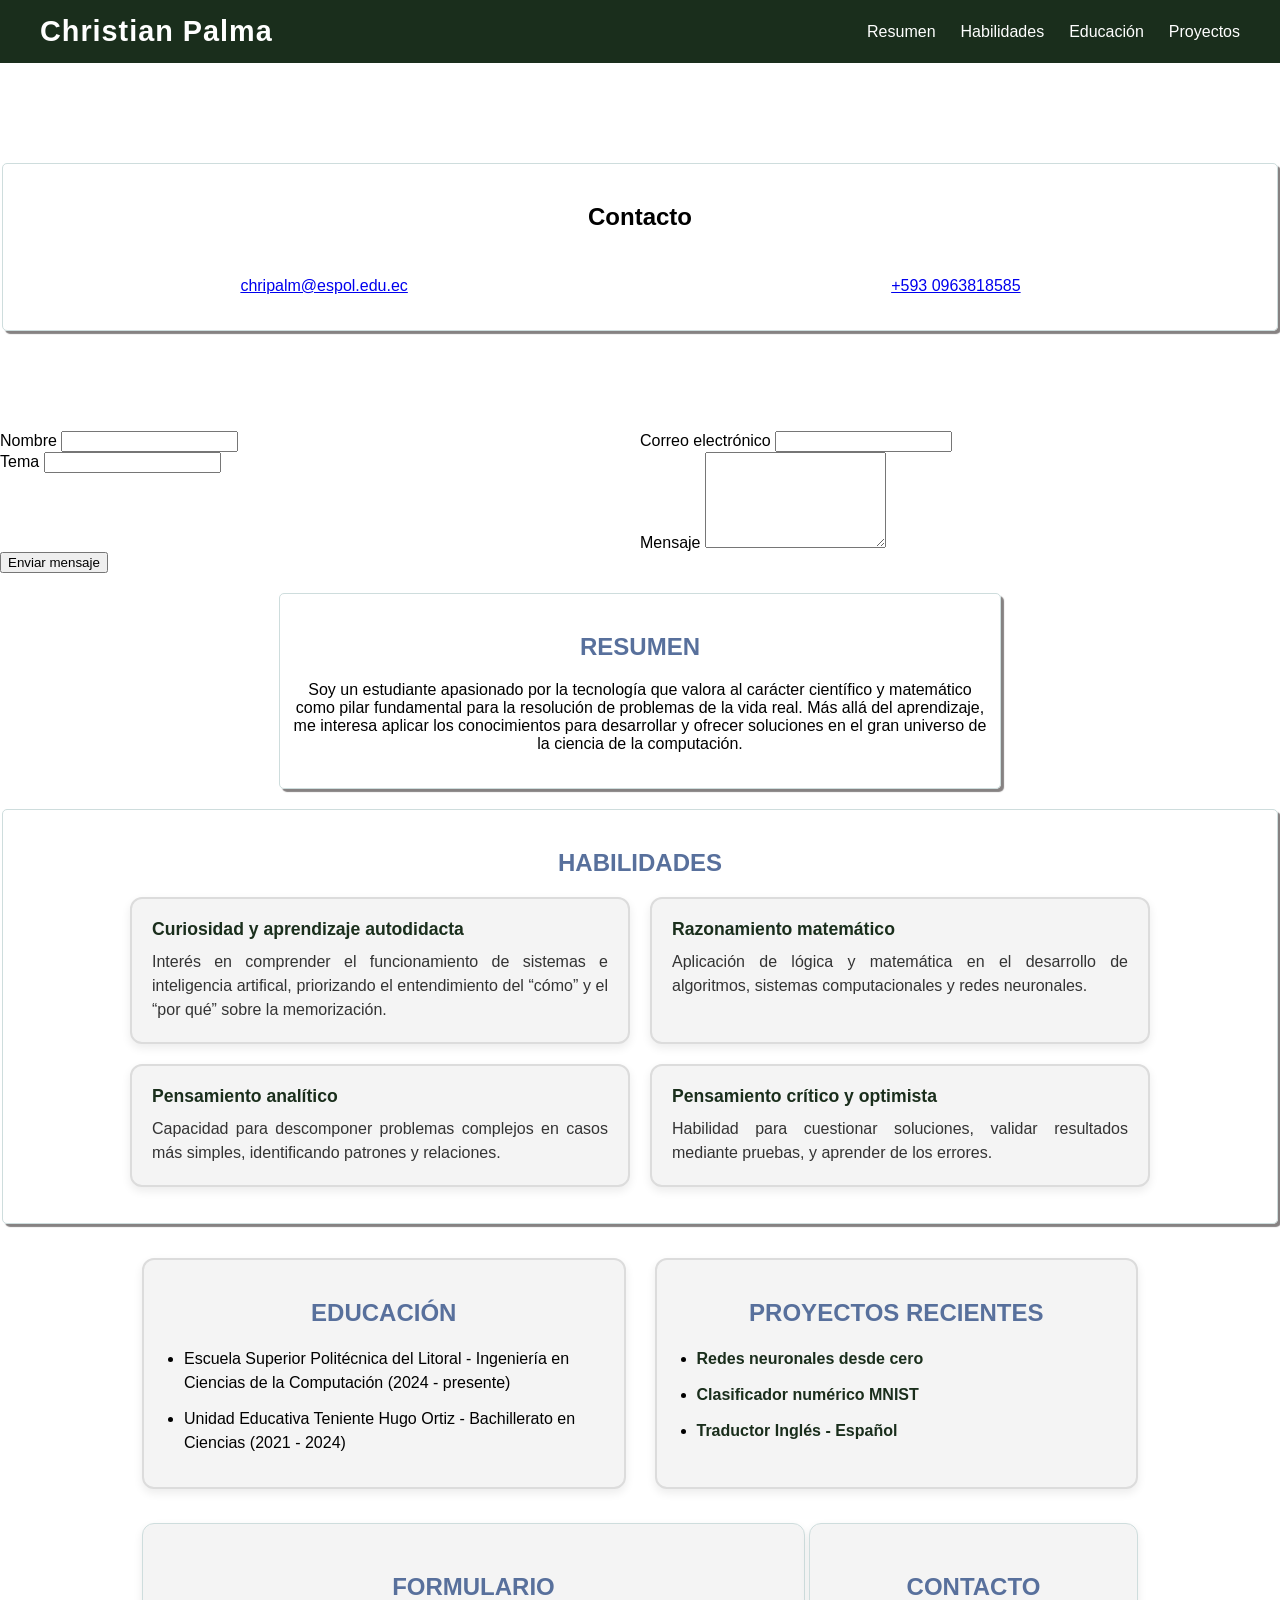
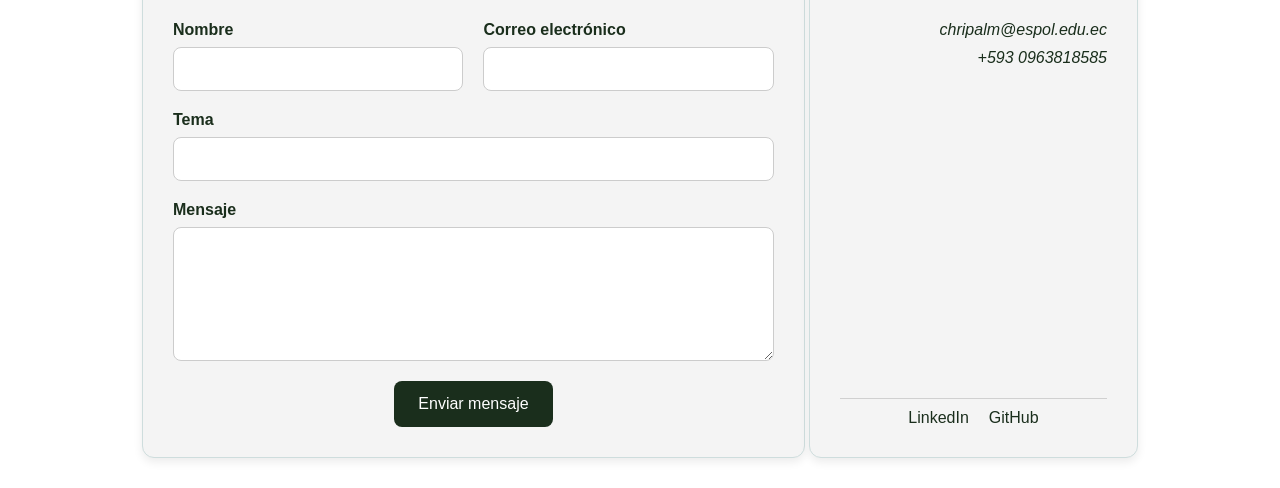
==== commit 2a151b1e: "practicas" ====
--- a/index.html
+++ b/index.html
@@ -24,6 +24,55 @@
 
 
     <main>
+        <section class="desafio">
+
+                <h2 class="tituloo">Contacto</h2>
+                <article>
+                    <p>
+                        <a href="mailto:chripalm@espol.edu.ec">
+                            chripalm@espol.edu.ec
+                        </a>
+                    </p>
+                </article>
+                <article>
+                    <p>
+                        <a href="tel:+5930963818585">
+                            +593 0963818585
+                        </a>
+                    </p>
+                </article>
+            </div>
+
+        </section>
+
+
+
+        <form class="form-prueba" action="#" method="post">
+                <div>
+                    <label for="nombre">Nombre</label>
+                    <input type="text" id="nombre" name="nombre">
+                </div>
+
+                <div>
+                    <label for="correo">Correo electrónico</label>
+                    <input type="email" id="correo" name="correo">
+                </div>
+
+                <div>
+                    <label for="tema">Tema</label>
+                    <input type="text" id="tema" name="tema">
+                </div>
+
+                <div>
+                    <label for="mensaje">Mensaje</label>
+                    <textarea id="mensaje" name="mensaje" rows="6"></textarea>
+                </div>
+
+                <div>
+                    <button type="submit">Enviar mensaje</button>
+                </div>
+        </form>
+
         <section id="resumen">
             <h2 class="subtitle">Resumen</h2>
             <p>
--- a/stylesheets/styles.css
+++ b/stylesheets/styles.css
@@ -1,3 +1,31 @@
+
+.desafio{
+    margin-top: 100px;
+    display:flex;
+    flex-direction: row;
+    flex-wrap: wrap;
+    justify-content: space-between;
+    gap:10px
+
+}
+.tituloo{
+    flex: 0 0 100%;
+    text-align: center;
+}
+
+article{
+    flex:1;
+    text-align: center;
+}
+
+
+
+.form-prueba{
+    display: grid;
+    margin-top: 100px;
+    grid-template-columns: 1fr 1fr;
+}
+
 
 * {
   font-family: "Segoe UI", Tahoma, Geneva, Verdana, sans-serif;
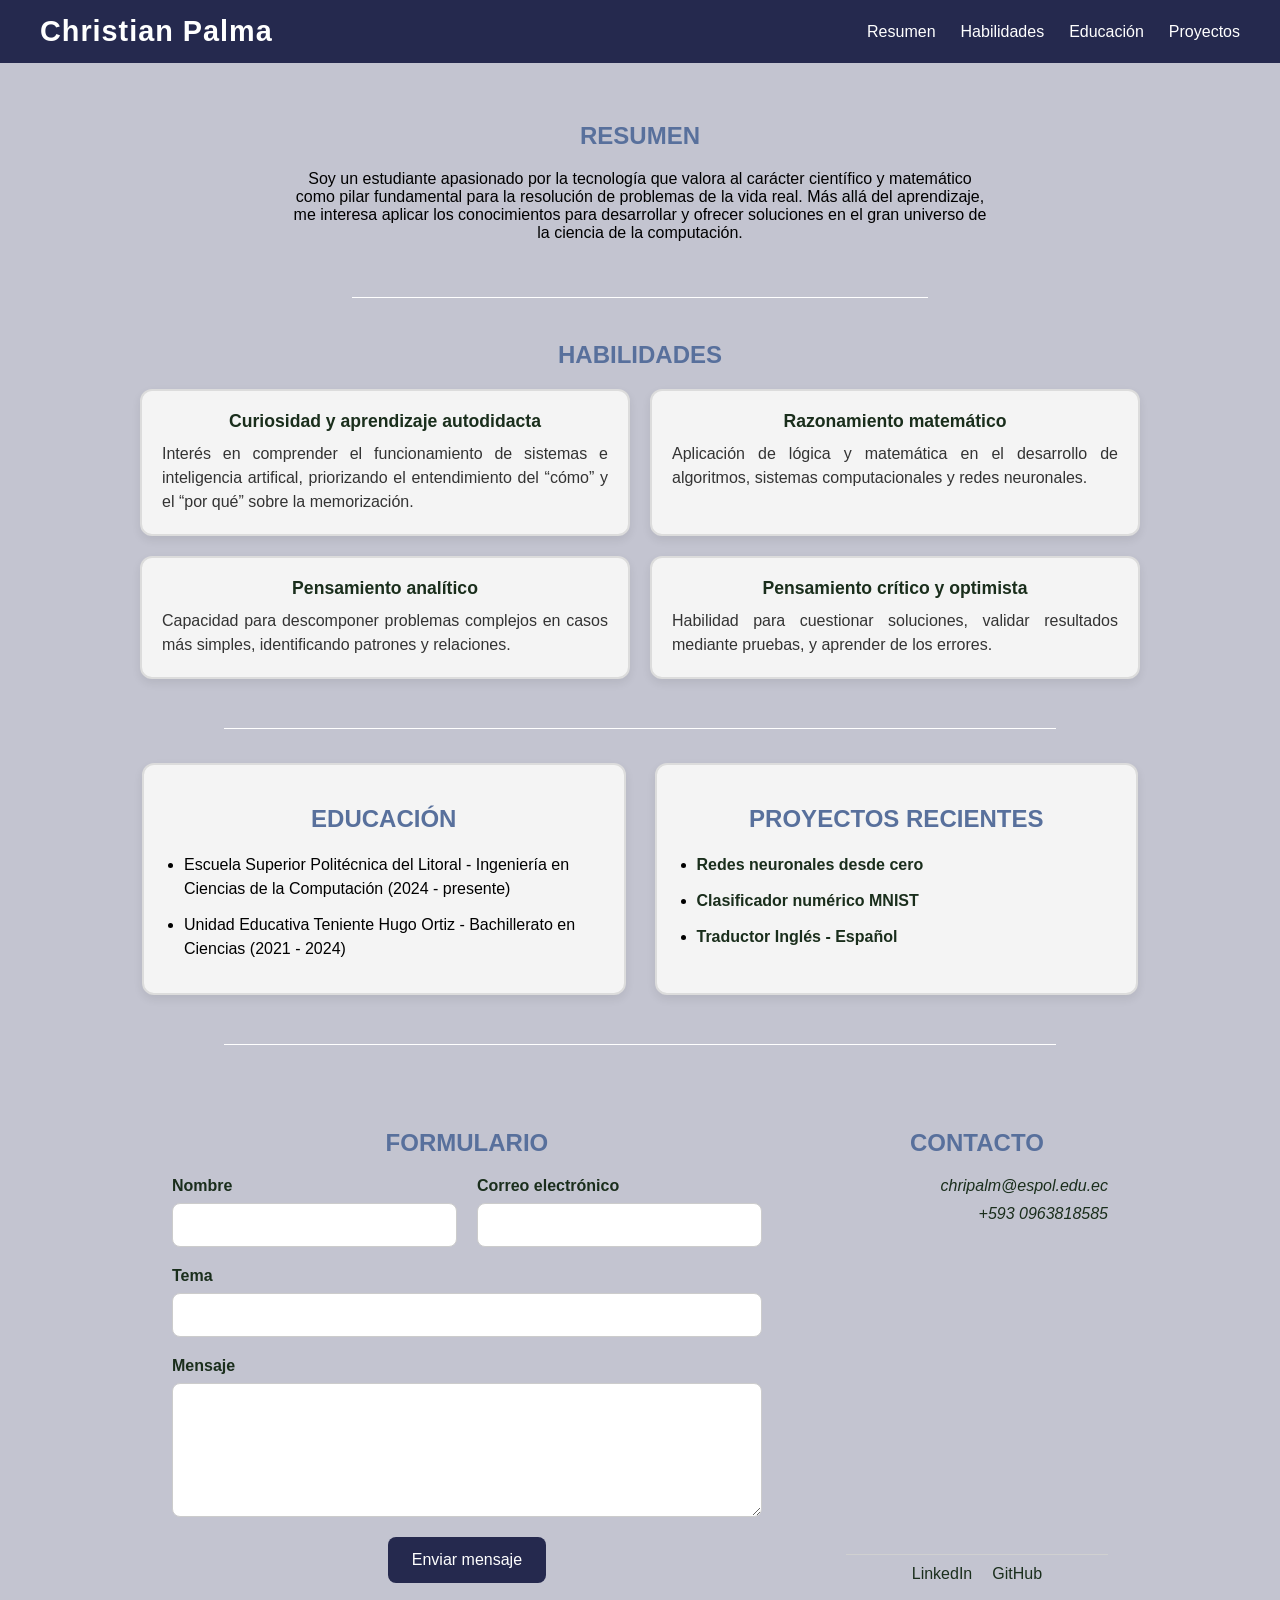
==== commit f380bd7d: "cambio final de diseño" ====
--- a/index.html
+++ b/index.html
@@ -17,62 +17,13 @@
                 <li><a href="#resumen">Resumen</a>
                 <li><a href="#habilidades">Habilidades</a>
                 <li><a href="#educacion">Educación</a></li>
-                <li><a href="#Proyectos">Proyectos</a></li>
+                <li><a href="#proyectos">Proyectos</a></li>
             </ul>
         </nav>
     </header>
 
 
     <main>
-        <section class="desafio">
-
-                <h2 class="tituloo">Contacto</h2>
-                <article>
-                    <p>
-                        <a href="mailto:chripalm@espol.edu.ec">
-                            chripalm@espol.edu.ec
-                        </a>
-                    </p>
-                </article>
-                <article>
-                    <p>
-                        <a href="tel:+5930963818585">
-                            +593 0963818585
-                        </a>
-                    </p>
-                </article>
-            </div>
-
-        </section>
-
-
-
-        <form class="form-prueba" action="#" method="post">
-                <div>
-                    <label for="nombre">Nombre</label>
-                    <input type="text" id="nombre" name="nombre">
-                </div>
-
-                <div>
-                    <label for="correo">Correo electrónico</label>
-                    <input type="email" id="correo" name="correo">
-                </div>
-
-                <div>
-                    <label for="tema">Tema</label>
-                    <input type="text" id="tema" name="tema">
-                </div>
-
-                <div>
-                    <label for="mensaje">Mensaje</label>
-                    <textarea id="mensaje" name="mensaje" rows="6"></textarea>
-                </div>
-
-                <div>
-                    <button type="submit">Enviar mensaje</button>
-                </div>
-        </form>
-
         <section id="resumen">
             <h2 class="subtitle">Resumen</h2>
             <p>
@@ -83,6 +34,8 @@
                 soluciones en el gran universo de la ciencia de la computación.
             </p>
         </section>
+
+        <hr id="linea">
 
         <section id="habilidades">
             <h2 class="subtitle">Habilidades</h2>
@@ -122,6 +75,8 @@
             </ul>
         </section>
 
+        <hr id="linea2">
+
         <div class="educacion-proyectos">
             <section id="educacion">
                 <h2 class="subtitle">Educación</h2>
@@ -149,6 +104,9 @@
             </section>
         </div>
     </main>
+
+    <hr id="linea2">
+
 
     <footer>
         <section id="formulario-contacto">
@@ -182,9 +140,9 @@
 
             </form>
         </section>
+
         <section class="info-contacto">
 
-            <!-- Datos -->
             <div class="datos-contacto">
                 <h2 class="subtitle">Contacto</h2>
 
@@ -203,14 +161,12 @@
                 </address>
             </div>
 
-            <!-- Mapa -->
             <div class="mapa-ubicacion">
                 <iframe src="https://www.google.com/maps/embed?pb=!1m18!1m12!1m3!1d255168.19938629985!2d-80.14491486892439!3d-2.1524923529156705!2m3!1f0!2f0!3f0!3m2!1i1024!2i768!4f13.1!3m3!1m2!1s0x902d13cbe855805f%3A0x8015a492f4fca473!2sGuayaquil!5e0!3m2!1ses!2sec!4v1779846355162!5m2!1ses!2sec" 
                 width="100%" height="250" style="border:0;" allowfullscreen="" loading="lazy">
                 </iframe>
             </div>
 
-            <!-- Redes -->
             <div class="redes-sociales">
 
                 <a href="https://www.linkedin.com/in/christian-palma-638b75311/" target="_blank">
--- a/stylesheets/styles.css
+++ b/stylesheets/styles.css
@@ -1,24 +1,3 @@
-
-.desafio{
-    margin-top: 100px;
-    display:flex;
-    flex-direction: row;
-    flex-wrap: wrap;
-    justify-content: space-between;
-    gap:10px
-
-}
-.tituloo{
-    flex: 0 0 100%;
-    text-align: center;
-}
-
-article{
-    flex:1;
-    text-align: center;
-}
-
-
 
 .form-prueba{
     display: grid;
@@ -33,6 +12,7 @@
 body{
     margin: 0;
     padding: 0;
+    background-color: #c3c4d0;
 }
 
 h1 {
@@ -71,14 +51,28 @@
 
 nav > ul {
 
-    /* Eliminar los estilos de lista predeterminados */
     list-style:none;
 
 }
 
 
+#linea {
+    width: 45%;
+    margin: 0 auto;
+    border-style: solid;
+    border-width: 1px 0 0 0; 
+    border-color: #ffffff; 
+}
+
+#linea2 {
+    width: 65%;
+    margin: 30px auto;
+    border-style: solid;
+    border-width: 1px 0 0 0; 
+    border-color: #ffffff; 
+}
+
 section {
-    border: 0.2pt solid #cedddd;
 
     margin: 4px 2px 8px 2px;
 
@@ -90,19 +84,19 @@
     /* borde redondeado con un radio de 5 píxeles */
    border-radius: 5px;
 
-   /* sombra a un elemento */
-   box-shadow: 3px 3px 1px 0px rgba(54, 47, 47, 0.6);
 }
 
 
 #habilidades ul{
     display: grid;
-    grid-template-columns: 500px 500px;
+    grid-template-columns: 1fr 1fr;
     flex-wrap: wrap;
     gap: 20px;
     padding: 0;
     list-style: none;
+    width:1000px;
     justify-content: center;
+    margin:0px auto;
 }
 
 #habilidades li{
@@ -123,6 +117,7 @@
     font-size: 1.1rem;
     margin-bottom: 10px;
     color: #1a2e1c;
+    text-align: center;
 }
 
 #habilidades p{
@@ -193,7 +188,7 @@
 
     padding: 15px 40px;
 
-    background-color: #1a2e1c;
+    background-color: #25294e;
     color: white;
 
     position: sticky;
@@ -245,27 +240,24 @@
     width:1000px;
     margin: 10px auto;
     align-items: stretch;
-}
-
+    gap:20px;
+}
 
 
 #formulario-contacto{
     width: 900px;
     padding: 30px;
 
-    background-color: #f4f4f4;
+    background-color: #f4f4f400;
     border-radius: 12px;
-    box-shadow: 0 4px 10px rgba(0,0,0,0.08);
-}
-
-/* Formulario */
+}
+
 #formulario-contacto form{
     display: grid;
     grid-template-columns: 1fr 1fr;
     gap: 20px;
 }
 
-/* Campos en columna */
 .campo{
     display: flex;
     flex-direction: column;
@@ -301,9 +293,7 @@
 
     border: 1px solid #ccc;
     border-radius: 8px;
-
     font-size: 1rem;
-
     outline: none;
 }
 
@@ -313,7 +303,7 @@
 #formulario-contacto button{
     padding: 14px 24px;
 
-    background-color: #1a2e1c;
+    background-color: #25294e;
     color: white;
 
     border: none;
@@ -338,11 +328,10 @@
 
     padding: 30px;
 
-    background-color: #f4f4f4;
+    background-color: #f4f4f400;
 
     border-radius: 12px;
 
-    box-shadow: 0 4px 10px rgba(0,0,0,0.08);
 
 }
 
